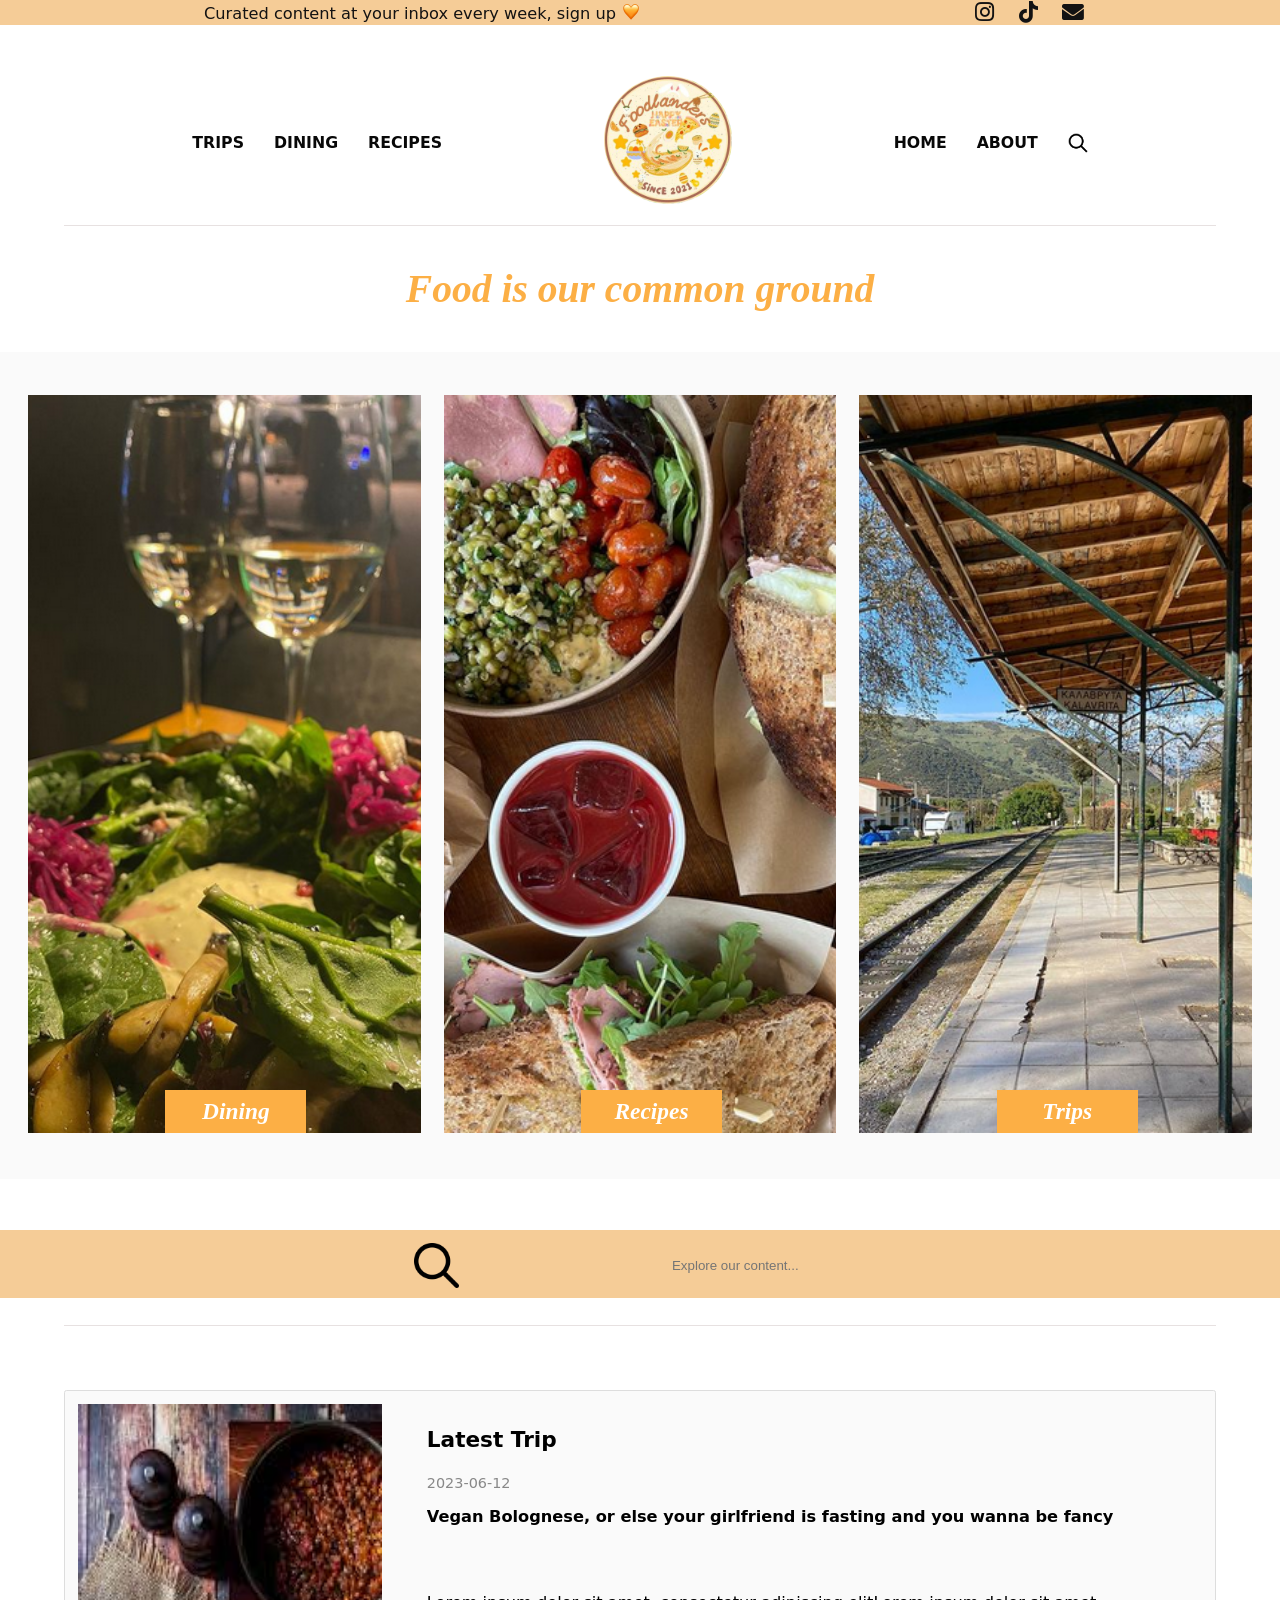
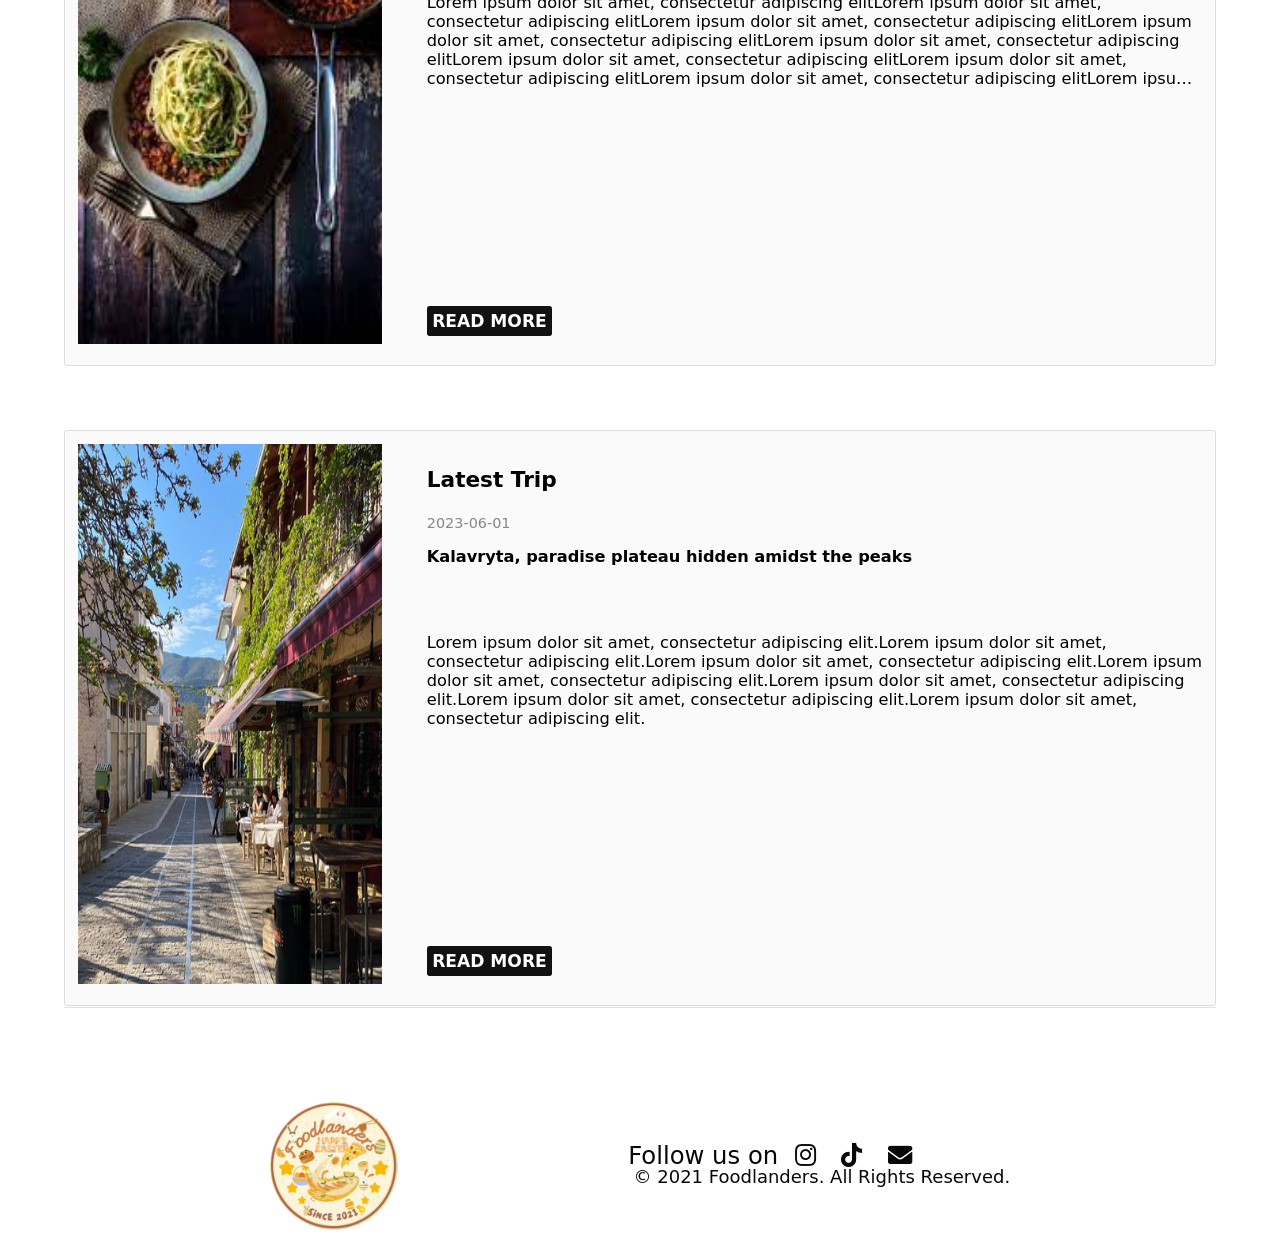
==== index.html @ 3824fd0b "landscape phone done" ====
<!DOCTYPE html>
<html lang="en">
<head>
    <meta charset="UTF-8">
    <meta http-equiv="X-UA-Compatible" content="IE=edge">
    <meta name="viewport" content="width=device-width, initial-scale=1.0">   <!--For devices-->
    <title>Foodlanders</title>
    <link rel="stylesheet" href="MobileFirst.css">
    <link rel="stylesheet" href="https://cdnjs.cloudflare.com/ajax/libs/font-awesome/5.15.3/css/all.min.css" />  <!--socialmedia icons-->
</head>

<body>

     <!--<button onclick="myFunction()">Click me</button>-->

    <div class="filler">
        <div class="text-item">
            Curated content at your inbox every week, <a href="newsletter.html" class="newsletter-link">sign up <img src="images/Utility/heart.png" alt="heart" class="heart"></a></p>
        </div>
        <div class="social-media">
               <a href="https://www.instagram.com/foodlanders_ath/" target="_blank"><i class="fab fa-instagram"></i></a>
               <a href="https://www.tiktok.com/" target="_blank"><i class="fab fa-tiktok"></i></a>
               <a href="mailto:foodlanders_ath@gmail.com" target="_blank"> <i class="fa fa-envelope"></i></a>
        </div>  
    </div>

 <!-- Landing -->
    <div class="panel">
        <div class="listing-horizontal">
            <ul>
                <li><a href="https://www.flickr.com/photos/lego7/35678065560">Trips</a></li>
                <li><a href="https://www.flickr.com/photos/lego7/35678065560">Dining</a></li>
                <li><a href="https://www.flickr.com/photos/lego7/35678065560">Recipes</a></li>
            </ul>
        </div>
        <a href="index.html"><img src="images/Utility/334711530_1368778470548537_670051939763938972_n.jpg" alt="" class="small-round-image"></a>
        <div class="listing-horizontal">
            <ul>
                <li><a href="https://www.flickr.com/photos/lego7/35678065560">Home</a></li>
				<li><a href="index.html">About</a></li>
                <li><a href="https://www.flickr.com/photos/lego7/35678065560"></a><img src="images/Utility/search.png" alt="search" class="lens"></li>  
            </ul>
        </div>
    </div>

    <div class="line"></div>

	<div class="small-content-box">
		<div class="quote"> Food is our common ground 
        </div>
    
    </div>
    
        <div class="categories"> 
            <div class="case"> 
                <img src="images/DiningLanding.png" alt=""> 
                <div class="card">Dining</div>
            </div>
            <div class="case"> 
                <img src="images/RecipesLanding.png" alt=""> 
                <div class="card">Recipes</div>
            </div>
            <div class="case"> 
                <img src="images/TripLanding.png" alt=""> 
                <div class="card">Trips</div>
            </div>
        </div>
    <!--
    <div class="filler">
        <div class="search-container">
            <input type="text" id="search-input" placeholder="Search...">
            <button id="search-button">Search</button>
        </div>
    </div> -->

    <div class="filler">
        <img src="images/Utility/search.png" alt="search" class="lens">

      <div class="search-bar">
        <input type="text" id="searchInput" placeholder="Explore our content...">
      </div>

      <ul id="suggestionList"></ul>
    </div>

    <div class="line"></div>

    

    <div class="latest-blog-update">
        <a href="recipes/VeganBolognese/veganBolognese.html" class="blog-link">
          <img src="recipes/VeganBolognese/VeganBolognese.jpeg" alt="Latest Blog Update" class="blog-image">
        </a>
        <div class="blog-text">
          <h2 class="blog-title">Latest Trip</h2>
          <p class="blog-date">2023-06-12</p>
          <p class="blog-description">Vegan Bolognese, or else your girlfriend is fasting and you wanna be fancy</p>
          <p class="blog-content">Lorem ipsum dolor sit amet, consectetur adipiscing elitLorem ipsum dolor sit amet, consectetur adipiscing elitLorem ipsum dolor sit amet, consectetur adipiscing elitLorem ipsum dolor sit amet, consectetur adipiscing elitLorem ipsum dolor sit amet, consectetur adipiscing elitLorem ipsum dolor sit amet, consectetur adipiscing elitLorem ipsum dolor sit amet, consectetur adipiscing elitLorem ipsum dolor sit amet, consectetur adipiscing elitLorem ipsum dolor sit amet, consectetur adipiscing elit </p>
          <div class="read-more-container">
          <a href="recipes/VeganBolognese/veganBolognese.html" class="read-more">Read More</a></div>
        </div>
      </div>


    <div class="latest-blog-update">
        <a href="trips/kalavryta.html" class="blog-link">
          <img src="trips/KalavrytaCity.png" alt="Latest Blog Update" class="blog-image">
        </a>
        <div class="blog-text">
          <h2 class="blog-title">Latest Trip</h2>
          <p class="blog-date">2023-06-01</p>
          <p class="blog-description">Kalavryta, paradise plateau hidden amidst the peaks </p>
          <p class="blog-content">Lorem ipsum dolor sit amet, consectetur adipiscing elit.Lorem ipsum dolor sit amet, consectetur adipiscing elit.Lorem ipsum dolor sit amet, consectetur adipiscing elit.Lorem ipsum dolor sit amet, consectetur adipiscing elit.Lorem ipsum dolor sit amet, consectetur adipiscing elit.Lorem ipsum dolor sit amet, consectetur adipiscing elit.Lorem ipsum dolor sit amet, consectetur adipiscing elit. </p>
          <div class="read-more-container">
          <a href="trips/kalavryta.html" class="read-more">Read More</a></div>
        </div>
      </div>
      
      <div class="line"></div>

    <div class="panel-end">
         <!--
        <div class="listing-vertical">
		    <ul>
			   <li><a href="https://www.flickr.com/photos/lego7/35678065560" ></a>Home</li>
			   <li><a href="https://www.flickr.com/photos/lego7/35678065560" ></a>Dining</li>
			   <li><a href="https://www.flickr.com/photos/lego7/35678065560" ></a>Recipes</li>
			   <li><a href="https://www.flickr.com/photos/lego7/35678065560" ></a>Trips</li>
			   <li><a href="https://www.flickr.com/photos/lego7/35678065560" ></a>Blog</li>
			   <li><a href="https://www.flickr.com/photos/lego7/35678065560" ></a>Visits</li>
			   <li><a href="https://www.flickr.com/photos/lego7/35678065560" ></a>Contact us</li>
            </ul>
        </div> -->

        <img src="images/Utility/334711530_1368778470548537_670051939763938972_n.jpg" alt="" class="small-round-image">  
        <div class="text-item">
        <div class="social-media">
            Follow us on
            <a href="https://www.instagram.com/" target="_blank"><i class="fab fa-instagram"></i></a>
            <a href="https://www.tiktok.com/" target="_blank"><i class="fab fa-tiktok"></i></a>
            <a href="mailto:foodlanders_ath@gmail.com" target="_blank"> <i class="fa fa-envelope"></i></a>
         </div>  
        <div class="footer">  © 2021 Foodlanders. All Rights Reserved.
        </div>
        </div> 
    </div>

<script src="landingPageLogic.js"></script>    

</body>
</html>
---- MobileFirst.css ----
/*

Combination Breakpoints:

Width X Height : 480 X 768, 768 X 1024  (portrait)
Height X Width : 768 X 480, 1024 X 728 (landscape)
Above 1k both PC
*/
/* For buttons & links I need around 22.5 vw*/

/*
*{
    border: 1px solid #2ac75f;
}
*/

/*
*::after {
    content: attr(class);
    display: inline-block;
    background-color: #333;
    color: #fff;
    padding: 2px 4px;
    margin-left: 5px;
    font-size: 12px;
    font-family: Arial, sans-serif;
  }
  */


 /*///////////////////////////////////////////////////////////////////////////////////////////////////////////////*/
*{
box-sizing: border-box;
margin: 0;
padding: 0;
text-decoration: none;
color: inherit;
}

body {
margin: 0;
}
html {
font-size: 10px; /* You can adjust this value based on your preference */
font-family: ConsulSans-750, system-ui, -apple-system, BlinkMacSystemFont, Segoe UI, Roboto, Helvetica Neue, Arial, Noto Sans, sans-serif, Apple Color Emoji, Segoe UI Emoji, Segoe UI Symbol, Noto Color Emoji;
}


.filler {
background-color: #f5cb94f6;
color: rgb(19, 18, 18);
font-size: 0.9rem; /* Equivalent to 12px (0.75 * 16px) */
padding: 0.15%;
display: flex;
align-items: center;
justify-content: space-evenly;
} 
    .heart {
    width: 3.5%; /* 16px / 1920px = 0.0083333333 */
    margin-bottom: -0.5%; /* -4px / 1920px = -0.0020833333 */
    }
    .social-media{
    margin-left: -25%;
    transform: scale(1.35)
    }
    .social-media a {
    padding: 0.5vw;
    }
.panel {
font-size: .7rem; /* Equivalent to 16px (1 * 16px) */
text-align: center;
color: #080808;
padding: 5%;
text-transform: uppercase;
font-weight: bold;
display: flex;
align-items: center;
justify-content: space-evenly;
margin-left: 3.5%; 
margin-right: 3.5%; 
padding-top: 2.5vh; /* 46px / 1920px = 0.0249583333 */
margin-bottom: -1vh; /* -66px / 1920px = -0.0356770833 */
}
    .small-round-image {
    width: 20vw; /* For bigger screen could go up to 8.33*/
    height: auto; 
    border-radius: 100%; 
    max-width: 100%; 
    }
    .listing-horizontal:nth-child(1){
    margin-right: 3.5%;
    }
    .listing-horizontal:nth-child(3){
    margin-left: 3.5%;
    }
    .listing-horizontal li {
    padding:1vw ; /*make this a percentage*/
    font-size: .875rem;
    display: inline;
    }
        .listing-horizontal .lens {
        width: 1vw; 
        transform: scale(1.425);
        height: auto; 
        }

.line {
border-bottom: 0.05208333vw solid rgb(231, 225, 225); /* 1px / 1920px = 0.0005208333 */
padding: 0.5px;
margin-left: 5%; /*15*/
margin-right: 5%;
}

.small-content-box {
display: flex;
align-items: center ;
justify-content: center;
padding: 1.04166667vw; /* 20px / 1920px = 0.0104166667 */
font-family: 'Great Vibes', cursive;
font-style: italic;
}
.quote {
font-size: 2.2rem; /* Equivalent to 32px (2 * 16px) */
text-align: center;
font-family: 'Times New Roman', Times, serif;
font-weight: bold;
color: #fcaf45;
padding: 2.08333333vw; /* 40px / 1920px = 0.0208333333 */
}

.categories {
color: #1f2937;
font-size: 2rem; /* Equivalent to 32px (2 * 16px) */
background-color: #fafafa;
display: flex;
align-items: center;
justify-content: space-evenly;
padding: 1.875vw; 
}
    .categories img {
        max-width: 100%;
        object-fit: cover;
        height: 33vh;
        width: 70vw;
    }
    .case {
    font-size: 0.75rem; /* Equivalent to 12px (0.75 * 16px) */
    font-weight: 100;
    margin: 1.5vw; /* 40px / 1920px = 0.0208333333 */
    max-width: 100%; /* 320px / 1920px = 0.1666666667 */
    width: 32vw;
    height:  auto; /* 440px / 967px = 0.228125 */
    position: relative;
    }
        .case:hover {
        /* transform: scale(1.1);*/
        opacity: 0.8;
        transform: scale(1.075)
        }
        .case:nth-child(1) {
        margin-left:0.33%; /*15% in large screens*/
        margin-right:0.33%;
        }
        .case:nth-child(3) {
        margin-left:0.33%;
        margin-right:0.33%;
        }
    .card {
    font-size: 1.3rem; 
    font-weight: 100;
    font-weight: bold;
    font-family: 'Great Vibes', cursive;
    font-style: italic;
    background-color: #fcaf45;
    color: rgb(255, 255, 255);
    /*Enlarge Box & align text inside it*/
    margin-left: 35%; 
    position: absolute;
    margin-top: -3.6vw; 
    padding: 2%;
    width: 11vw;
    display: flex;
    align-items: center;
    justify-content: space-evenly;
    }

.filler:nth-child(6){
    margin-top: 4%;
    margin-bottom: 2%;
    display: flex;
    align-items: center;
    padding: 1%;
}
    .filler .lens {
    width: 3.5vw; /* 20px / 1920px = 0.0104166667 */
    height: auto; /* 20px / 1920px = 0.0104166667 */
    margin-bottom: -0.30vh; /* -4px / 1920px = -0.0020833333 */
    margin-left: 15%;
    }
    .search-bar input[type="text"] {
    width: 100%;
    height: 3%;
    flex: 1;
    border: none;
    background: none;
    }


.latest-blog-update {
background-color: #fafafa;
border: 0.05vw solid #ddd; /* 1px / 1920px = 0.0005208333 */
border-radius: 0.20vw; /* 4px / 1920px = 0.0020833333 */
padding: 1vw; /* 20px / 1920px = 0.0104166667 */
height: 26vh;
width: 90vw;/* 33wv in large*/
display: flex;
margin-top: 5%; /* 3px / 967px = 0.003125 */
margin-left: 5%; /* 20% in large*/
}
    .blog-image {
    width: 90vw; /*70 in large*/
    height: 25vh; 
    margin-right: 2vw; 
    max-width: 100%;
    display: block;
    }
    .blog-text {
    font-size: .9rem; 
    margin-left: 4%;
    position: relative; /*for read more static*/
    overflow: hidden; /*for text overflw*/
    width: 180%; /*for text overflw, hard sets the containers width*/
    }
        .blog-link {
        color: #333;
        }
        .blog-title {
        font-size: 1.2rem; /* 0.93 large */
        margin-top: 3%; /*0;*/
        margin-bottom: 3%;
        }
        .blog-date {
        color: #888;
        font-size: 0.8rem; /* 14px / 1920px = 0.0072916667 */
        margin-top: 0.25w; /* 5px / 1920px = 0.0026041667 */
        }
        .blog-description {
        margin-top: 2%; 
        margin-bottom: 2%; 
        font-weight: bold;
        height: 13% ; /* Adjust this so that desceiption size does not affect text */
        }
        .blog-content{
        display: -webkit-box;
        -webkit-line-clamp: 5; /* Adjust this value to control the number of lines before truncating */
        -webkit-box-orient: vertical;
        text-overflow: ellipsis;
        overflow: hidden;
        }

        .read-more-container {
        margin-top: 1%; /*25%*/
        display: inline-block;
        background-color: #000000ee;
        padding: 0.41666667vw 0.41666667vw; 
        border-radius: 0.20833333vw; 
        position: absolute;
        bottom: 0;
        margin-bottom: 2%;
        }
        a.read-more {
        color: #fff;
        text-decoration: none;
        text-transform: uppercase;
        font-size: 0.95rem; /* 16px / 1920px = 0.0083333333 */
        font-weight: bold;
        text-transform: uppercase;
        }

.panel-end {
font-size: 1rem; /* Equivalent to 16px (1 * 16px) */
text-align: center;
color: #080808;
font-weight: 70;
display: flex;
align-items: center;
justify-content: space-evenly; 
padding: 2.34375vw; /* 45px / 1920px = 0.0234375 */
margin-left: 0.33%;  /*5% in large screens*/
margin-right: 0.33%; 
margin-top: 5%;
}

/* Default styles for all devices */
/*330x630 lower limit design | 480x960 max for phones & vice versa, so from 330 to 480 and 630 to 960 its us*/
/*720 x1280 tablets & vice versa*/
/*1280x720 to 1920x1080*/


@media only screen and (orientation: landscape) {
    html{
        font-size: 12px;
    }
    .filler .social-media{
        margin-left: 0;
    }
    .panel{
        margin-top:2%;
        padding: 2%;
    }
    .listing-horizontal .lens {
    transform: scale(0.925);
    margin-bottom: -2.5%;
    }
    .small-round-image {
        width: 10vw; /* For bigger screen could go up to 8.33*/
        }
    .listing-horizontal .lens {
        width: 1.55vw; 
    }
    .categories img {
        height: 82vh;
    }
    .latest-blog-update {
        height: 64vh;
    }
    .blog-image {
        height: 60vh; 
        width: 60vw;
    }
}


@media only screen  and (min-width: 961px) and (max-width: 1279px) {
}

@media only screen  and (min-width: 1280px) {
    html{
        font-size: 18px;
    }
    .filler .social-media{
        margin-left: 0;
    }
    .panel{
        margin-top:2%;
        padding: 2%;
    }
    .listing-horizontal .lens {
    transform: scale(0.925);
    margin-bottom: -2.5%;
    }
    .small-round-image {
        width: 10vw; /* For bigger screen could go up to 8.33*/
        }
    .listing-horizontal .lens {
        width: 1.55vw; 
    }
    .categories img {
        height: 82vh;
    }
    .latest-blog-update {
        height: 64vh;
    }
    .blog-image {
        height: 60vh; 
        width: 60vw;
    }
  }
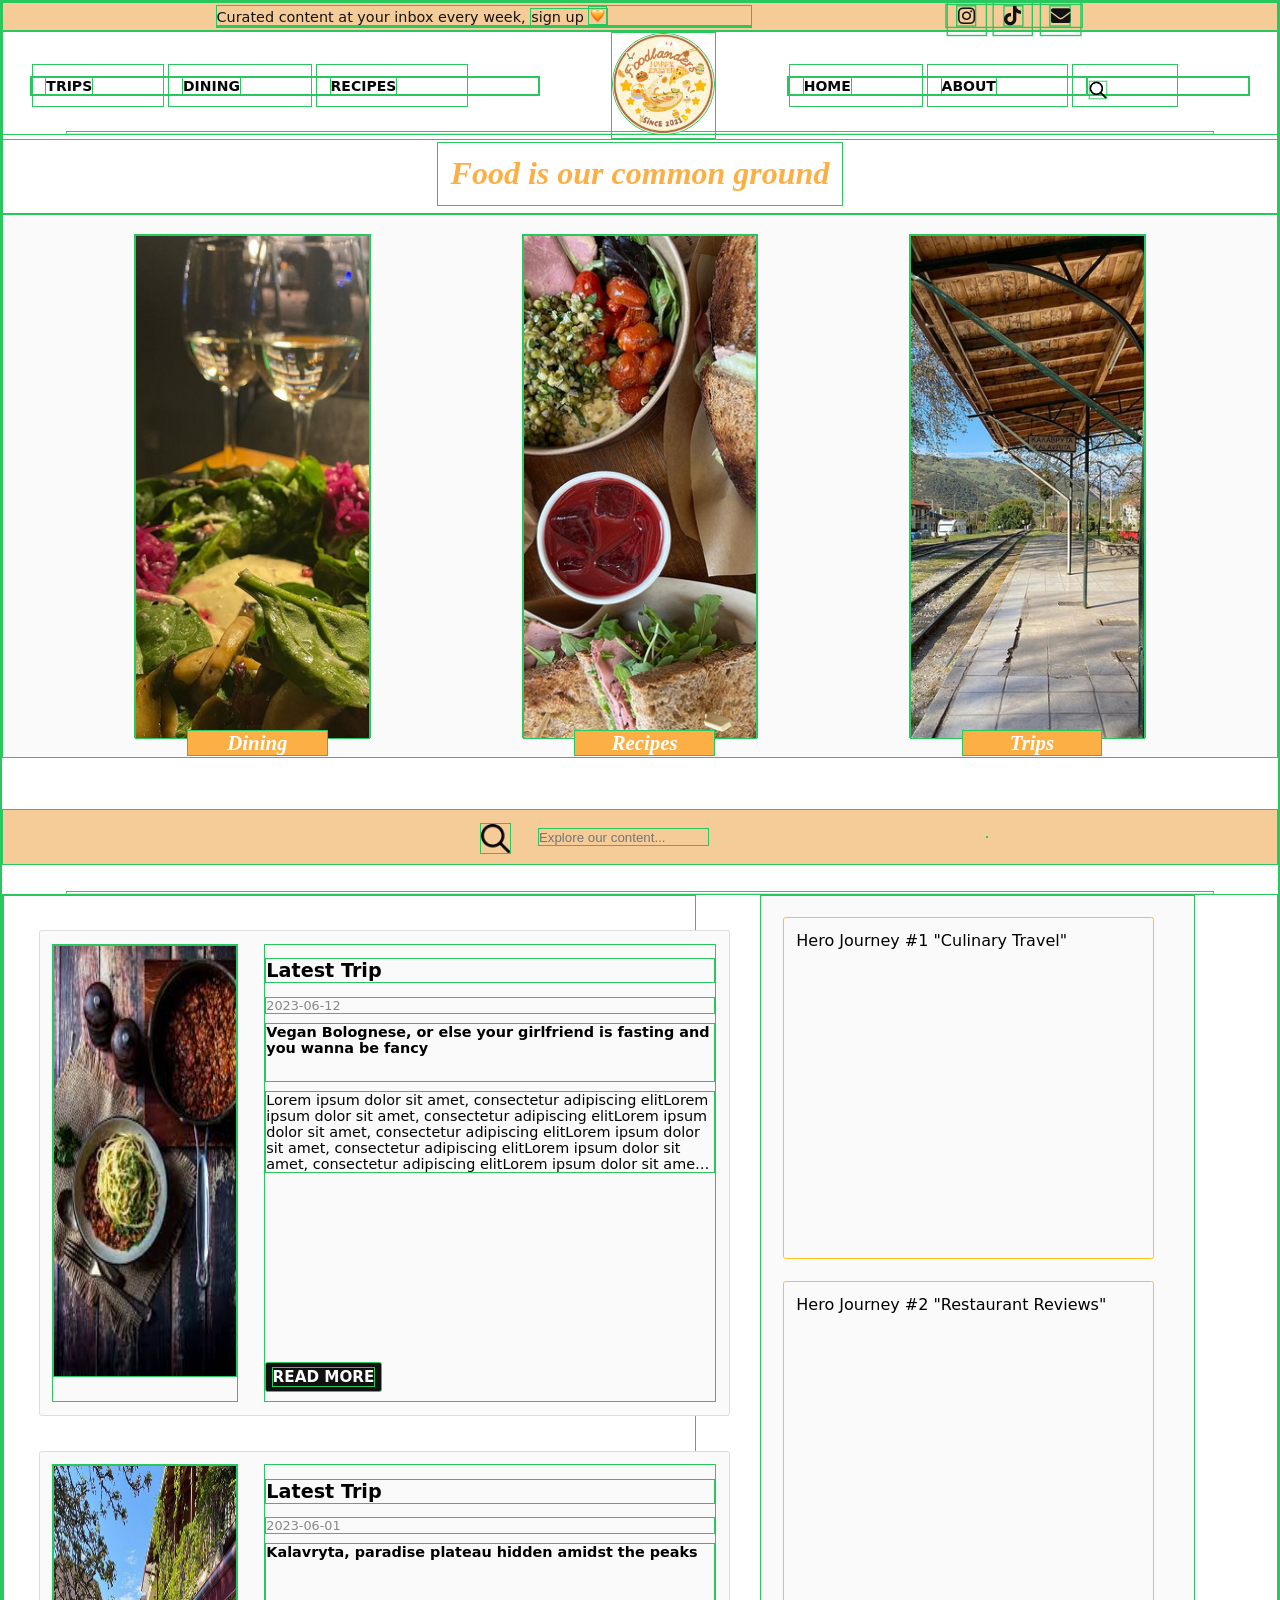
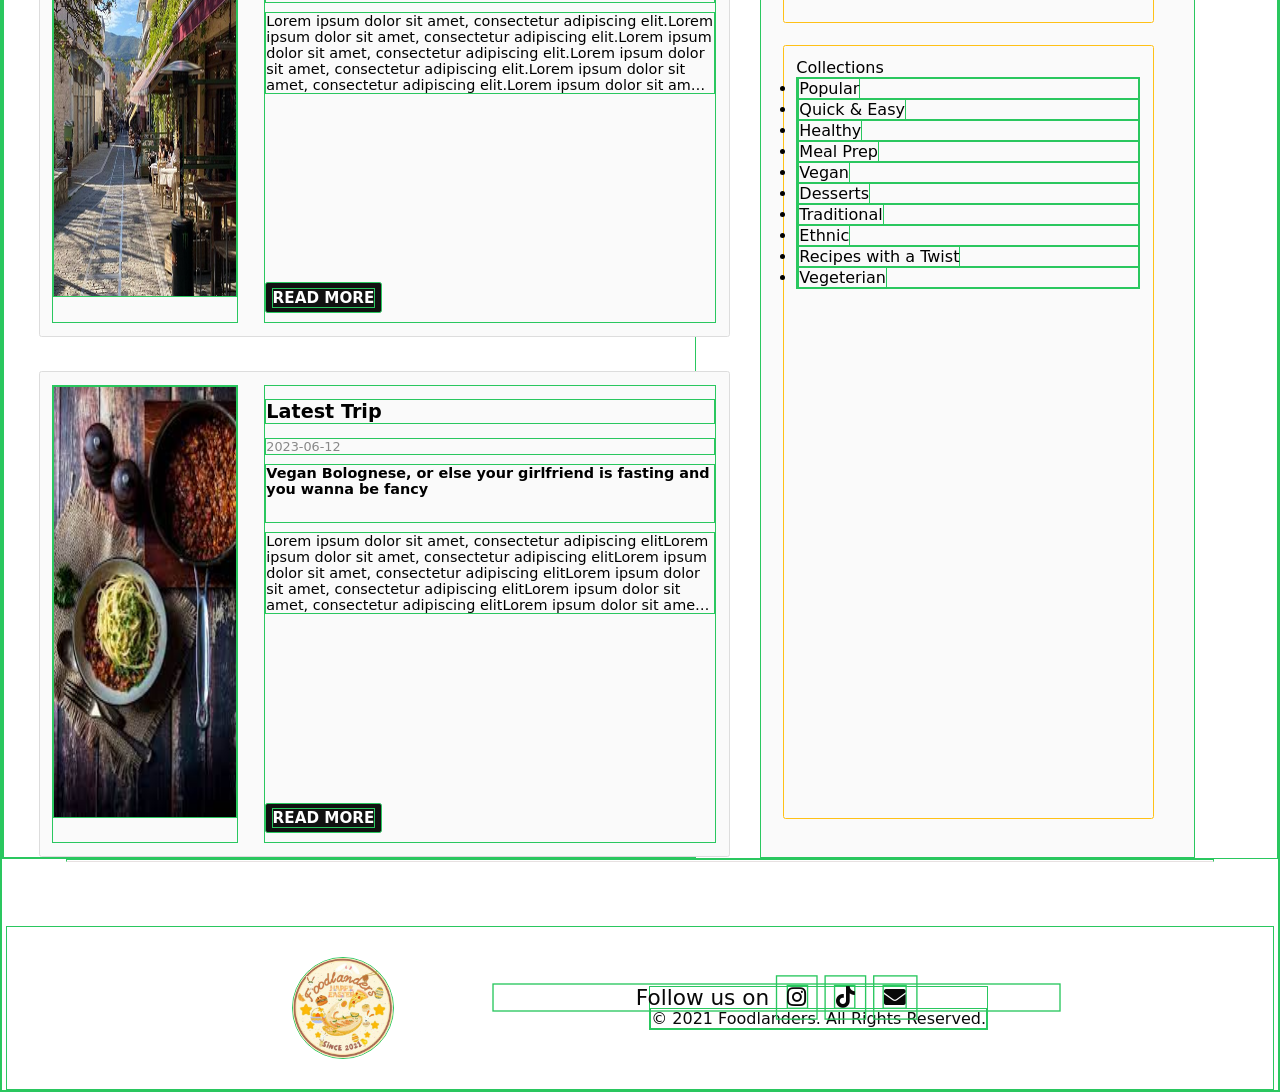
==== commit 13d31fb3: "desktop & side section" ====
--- a/index.html
+++ b/index.html
@@ -1,4 +1,4 @@
-<!DOCTYPE html>
+    <!DOCTYPE html>
 <html lang="en">
 <head>
     <meta charset="UTF-8">
@@ -86,37 +86,79 @@
     <div class="line"></div>
 
     
-
-    <div class="latest-blog-update">
-        <a href="recipes/VeganBolognese/veganBolognese.html" class="blog-link">
-          <img src="recipes/VeganBolognese/VeganBolognese.jpeg" alt="Latest Blog Update" class="blog-image">
-        </a>
-        <div class="blog-text">
-          <h2 class="blog-title">Latest Trip</h2>
-          <p class="blog-date">2023-06-12</p>
-          <p class="blog-description">Vegan Bolognese, or else your girlfriend is fasting and you wanna be fancy</p>
-          <p class="blog-content">Lorem ipsum dolor sit amet, consectetur adipiscing elitLorem ipsum dolor sit amet, consectetur adipiscing elitLorem ipsum dolor sit amet, consectetur adipiscing elitLorem ipsum dolor sit amet, consectetur adipiscing elitLorem ipsum dolor sit amet, consectetur adipiscing elitLorem ipsum dolor sit amet, consectetur adipiscing elitLorem ipsum dolor sit amet, consectetur adipiscing elitLorem ipsum dolor sit amet, consectetur adipiscing elitLorem ipsum dolor sit amet, consectetur adipiscing elit </p>
-          <div class="read-more-container">
-          <a href="recipes/VeganBolognese/veganBolognese.html" class="read-more">Read More</a></div>
-        </div>
-      </div>
+    <div class="core-content">
+        <div class="blogs">
+            <div class="latest-blog-update">
+                <a href="recipes/VeganBolognese/veganBolognese.html" class="blog-link">
+                <img src="recipes/VeganBolognese/VeganBolognese.jpeg" alt="Latest Blog Update" class="blog-image">
+            </a>
+            <div class="blog-text">
+                <h2 class="blog-title">Latest Trip</h2>
+                <p class="blog-date">2023-06-12</p>
+                <p class="blog-description">Vegan Bolognese, or else your girlfriend is fasting and you wanna be fancy</p>
+                <p class="blog-content">Lorem ipsum dolor sit amet, consectetur adipiscing elitLorem ipsum dolor sit amet, consectetur adipiscing elitLorem ipsum dolor sit amet, consectetur adipiscing elitLorem ipsum dolor sit amet, consectetur adipiscing elitLorem ipsum dolor sit amet, consectetur adipiscing elitLorem ipsum dolor sit amet, consectetur adipiscing elitLorem ipsum dolor sit amet, consectetur adipiscing elitLorem ipsum dolor sit amet, consectetur adipiscing elitLorem ipsum dolor sit amet, consectetur adipiscing elit </p>
+                <div class="read-more-container">
+                    <a href="recipes/VeganBolognese/veganBolognese.html" class="read-more">Read More</a></div>
+                </div>
+            </div>
 
 
-    <div class="latest-blog-update">
-        <a href="trips/kalavryta.html" class="blog-link">
-          <img src="trips/KalavrytaCity.png" alt="Latest Blog Update" class="blog-image">
-        </a>
-        <div class="blog-text">
-          <h2 class="blog-title">Latest Trip</h2>
-          <p class="blog-date">2023-06-01</p>
-          <p class="blog-description">Kalavryta, paradise plateau hidden amidst the peaks </p>
-          <p class="blog-content">Lorem ipsum dolor sit amet, consectetur adipiscing elit.Lorem ipsum dolor sit amet, consectetur adipiscing elit.Lorem ipsum dolor sit amet, consectetur adipiscing elit.Lorem ipsum dolor sit amet, consectetur adipiscing elit.Lorem ipsum dolor sit amet, consectetur adipiscing elit.Lorem ipsum dolor sit amet, consectetur adipiscing elit.Lorem ipsum dolor sit amet, consectetur adipiscing elit. </p>
-          <div class="read-more-container">
-          <a href="trips/kalavryta.html" class="read-more">Read More</a></div>
+            <div class="latest-blog-update">
+                <a href="trips/kalavryta.html" class="blog-link">
+                <img src="trips/KalavrytaCity.png" alt="Latest Blog Update" class="blog-image">
+                </a>
+            <div class="blog-text">
+                <h2 class="blog-title">Latest Trip</h2>
+                <p class="blog-date">2023-06-01</p>
+                <p class="blog-description">Kalavryta, paradise plateau hidden amidst the peaks </p>
+                <p class="blog-content">Lorem ipsum dolor sit amet, consectetur adipiscing elit.Lorem ipsum dolor sit amet, consectetur adipiscing elit.Lorem ipsum dolor sit amet, consectetur adipiscing elit.Lorem ipsum dolor sit amet, consectetur adipiscing elit.Lorem ipsum dolor sit amet, consectetur adipiscing elit.Lorem ipsum dolor sit amet, consectetur adipiscing elit.Lorem ipsum dolor sit amet, consectetur adipiscing elit. </p>
+                <div class="read-more-container">
+                    <a href="trips/kalavryta.html" class="read-more">Read More</a></div>
+                </div>
+            </div>
+
+
+            <div class="latest-blog-update">
+                <a href="recipes/VeganBolognese/veganBolognese.html" class="blog-link">
+                <img src="recipes/VeganBolognese/VeganBolognese.jpeg" alt="Latest Blog Update" class="blog-image">
+            </a>
+            <div class="blog-text">
+                <h2 class="blog-title">Latest Trip</h2>
+                <p class="blog-date">2023-06-12</p>
+                <p class="blog-description">Vegan Bolognese, or else your girlfriend is fasting and you wanna be fancy</p>
+                <p class="blog-content">Lorem ipsum dolor sit amet, consectetur adipiscing elitLorem ipsum dolor sit amet, consectetur adipiscing elitLorem ipsum dolor sit amet, consectetur adipiscing elitLorem ipsum dolor sit amet, consectetur adipiscing elitLorem ipsum dolor sit amet, consectetur adipiscing elitLorem ipsum dolor sit amet, consectetur adipiscing elitLorem ipsum dolor sit amet, consectetur adipiscing elitLorem ipsum dolor sit amet, consectetur adipiscing elitLorem ipsum dolor sit amet, consectetur adipiscing elit </p>
+                <div class="read-more-container">
+                    <a href="recipes/VeganBolognese/veganBolognese.html" class="read-more">Read More</a></div>
+                </div>
+            </div>
         </div>
-      </div>
-      
-      <div class="line"></div>
+        <div class="side-section">
+            <div class="trending">
+                Hero Journey #1 "Culinary Travel"
+            </div>
+            <div class="trending">
+                Hero Journey #2 "Restaurant Reviews"
+            </div>
+            <div class="trending">
+                Collections
+                <ul>
+                    <li><a href="https://www.flickr.com/photos/lego7/35678065560">Popular</a></li>
+                    <li><a href="https://www.flickr.com/photos/lego7/35678065560">Quick & Easy</a></li>
+                    <li><a href="https://www.flickr.com/photos/lego7/35678065560">Healthy</a></li>
+                    <li><a href="https://www.flickr.com/photos/lego7/35678065560">Meal Prep</a></li>
+                    <li><a href="https://www.flickr.com/photos/lego7/35678065560">Vegan</a></li>
+                    <li><a href="https://www.flickr.com/photos/lego7/35678065560">Desserts</a></li>
+                    <li><a href="https://www.flickr.com/photos/lego7/35678065560">Traditional</a></li>
+                    <li><a href="https://www.flickr.com/photos/lego7/35678065560">Ethnic</a></li>
+                    <li><a href="https://www.flickr.com/photos/lego7/35678065560">Recipes with a Twist</a></li>
+                    <li><a href="https://www.flickr.com/photos/lego7/35678065560">Vegeterian</a></li>
+
+
+                </ul>
+            </div>
+        </div>
+    </div>  
+    <div class="line"></div>
 
     <div class="panel-end">
          <!--
--- a/MobileFirst.css
+++ b/MobileFirst.css
@@ -8,11 +8,11 @@
 */
 /* For buttons & links I need around 22.5 vw*/
 
-/*
+
 *{
     border: 1px solid #2ac75f;
 }
-*/
+
 
 /*
 *::after {
@@ -206,6 +206,10 @@
     }
 
 
+.side-section {
+    display: none; /* Hide the container by default */
+    }
+
 .latest-blog-update {
 background-color: #fafafa;
 border: 0.05vw solid #ddd; /* 1px / 1920px = 0.0005208333 */
@@ -297,7 +301,7 @@
 /*1280x720 to 1920x1080*/
 
 
-@media only screen and (orientation: landscape) {
+@media only screen and (orientation: landscape) and (max-width: 960px) {
     html{
         font-size: 12px;
     }
@@ -332,11 +336,8 @@
 
 
 @media only screen  and (min-width: 961px) and (max-width: 1279px) {
-}
-
-@media only screen  and (min-width: 1280px) {
     html{
-        font-size: 18px;
+        font-size: 12px;
     }
     .filler .social-media{
         margin-left: 0;
@@ -348,13 +349,11 @@
     .listing-horizontal .lens {
     transform: scale(0.925);
     margin-bottom: -2.5%;
+    width: 1.55vw; 
     }
     .small-round-image {
         width: 10vw; /* For bigger screen could go up to 8.33*/
         }
-    .listing-horizontal .lens {
-        width: 1.55vw; 
-    }
     .categories img {
         height: 82vh;
     }
@@ -365,5 +364,85 @@
         height: 60vh; 
         width: 60vw;
     }
-  }
-
+}
+
+@media only screen  and (min-width: 1280px) {
+    html{
+        font-size: 16px;
+    }
+    .filler .social-media{
+        margin-left: 0;
+    }
+.panel{
+        margin-top:0;
+        padding: 0;
+        margin-left: 0;
+        margin-right: 0;
+    }
+    .listing-horizontal ul,.listing-horizontal  li{ /* This allows UL to go big and Lis to follow*/
+        padding-right: 70px;
+    }
+    .listing-horizontal .lens {
+    transform: scale(0.925);
+    margin-bottom: -2.5%;
+    width: 1.55vw; 
+    }
+    .small-round-image {
+        width: 8vw; /* For bigger screen could go up to 8.33*/ 
+    }
+.small-content-box {
+        padding: 0.5vw; /* 20px / 1920px = 0.0104166667 */
+    }
+    .quote {
+        font-size: 2rem; /* Equivalent to 32px (2 * 16px) */
+        padding: 1vw; /* 40px / 1920px = 0.0208333333 */
+    }
+.categories{
+    padding: 0vw; }
+    .categories img, .case {
+        height: 56vh;
+        width: 18.5vw;}
+     .card{
+        margin-left: 22%; 
+        margin-top: -5%; 
+        padding: 0;}
+
+    .filler .lens {
+        width: 2.5%; /* 20px / 1920px = 0.0104166667 */
+        margin-bottom: -0.30vh; /* -4px / 1920px = -0.0020833333 */
+        margin-left: 15%;
+        margin-right: -20%;
+        }
+    
+    .latest-blog-update {
+        height: 54vh;
+        width: 54vw;
+    }
+    .blog-image {
+        height: 48vh; 
+        width: 36vw;
+    }
+    .core-content{
+        display: flex;
+    }
+    .side-section{
+        display: block; 
+        background-color: #fafafa;
+        margin-left: 5%;
+        width: 34vw;
+    }
+    .trending{
+        border: 0.15vw solid #ffc117; /* 1px / 1920px = 0.0005208333 */
+        border-radius: 0.20vw; /* 4px / 1920px = 0.0020833333 */
+        padding: 1vw; /* 20px / 1920px = 0.0104166667 */
+        height: 38vh;
+        width: 29vw;/* 33wv in large*/
+        margin-top: 5%; /* 3px / 967px = 0.003125 */
+        margin-left: 5%; /* 20% in large*/ 
+    }
+
+    .trending:nth-child(3){
+        height: 86vh;
+    }
+}
+
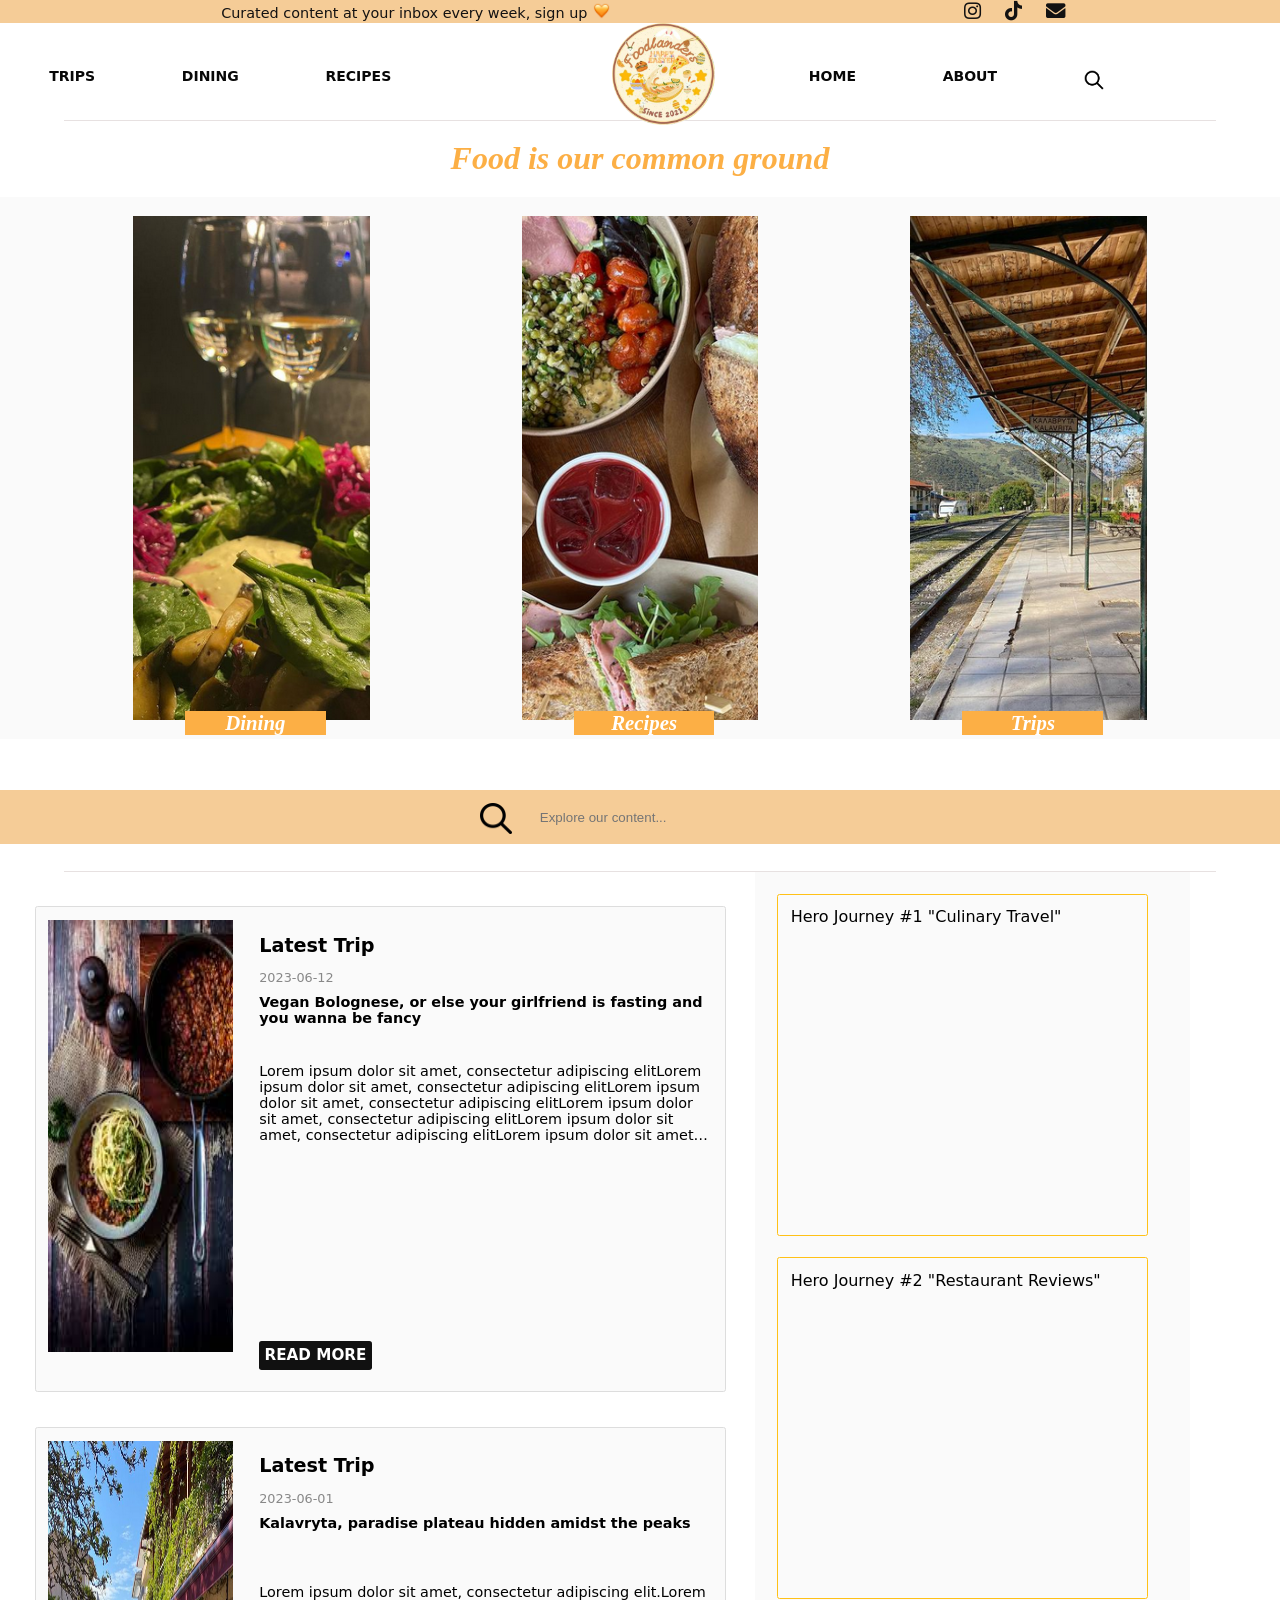
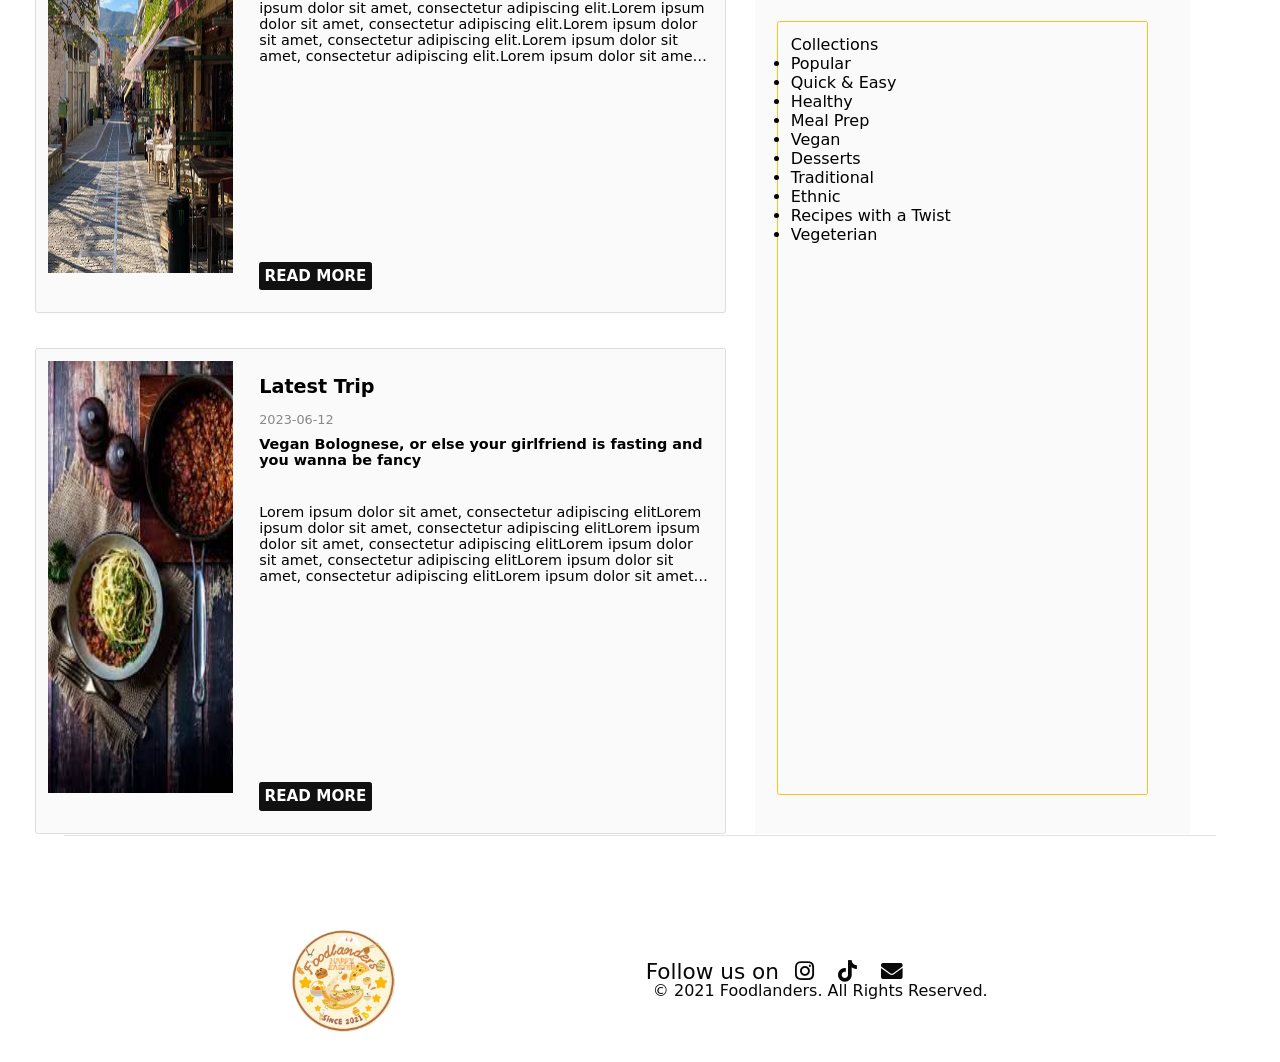
==== commit f556e3e2: "decoupled CSS & sorted html hierarchy" ====
--- a/index.html
+++ b/index.html
@@ -5,7 +5,11 @@
     <meta http-equiv="X-UA-Compatible" content="IE=edge">
     <meta name="viewport" content="width=device-width, initial-scale=1.0">   <!--For devices-->
     <title>Foodlanders</title>
-    <link rel="stylesheet" href="MobileFirst.css">
+    <link rel="stylesheet" href="indexStyle.css">
+    <link rel="stylesheet" href="typestyle.css">
+    <link rel="stylesheet" href="header.css">
+    <link rel="stylesheet" href="footer.css">
+    <link rel="stylesheet" href="mediaQueries.css">
     <link rel="stylesheet" href="https://cdnjs.cloudflare.com/ajax/libs/font-awesome/5.15.3/css/all.min.css" />  <!--socialmedia icons-->
 </head>
 
@@ -15,7 +19,7 @@
 
     <div class="filler">
         <div class="text-item">
-            Curated content at your inbox every week, <a href="newsletter.html" class="newsletter-link">sign up <img src="images/Utility/heart.png" alt="heart" class="heart"></a></p>
+            Curated content at your inbox every week, <a href="newsletter.html" class="newsletter-link">sign up <img src="images/utility/heart.png" alt="heart" class="heart"></a></p>
         </div>
         <div class="social-media">
                <a href="https://www.instagram.com/foodlanders_ath/" target="_blank"><i class="fab fa-instagram"></i></a>
@@ -33,12 +37,12 @@
                 <li><a href="https://www.flickr.com/photos/lego7/35678065560">Recipes</a></li>
             </ul>
         </div>
-        <a href="index.html"><img src="images/Utility/334711530_1368778470548537_670051939763938972_n.jpg" alt="" class="small-round-image"></a>
+        <a href="index.html"><img src="images/utility/334711530_1368778470548537_670051939763938972_n.jpg" alt="" class="small-round-image"></a>
         <div class="listing-horizontal">
             <ul>
                 <li><a href="https://www.flickr.com/photos/lego7/35678065560">Home</a></li>
 				<li><a href="index.html">About</a></li>
-                <li><a href="https://www.flickr.com/photos/lego7/35678065560"></a><img src="images/Utility/search.png" alt="search" class="lens"></li>  
+                <li><a href="https://www.flickr.com/photos/lego7/35678065560"></a><img src="images/utility/search.png" alt="search" class="lens"></li>  
             </ul>
         </div>
     </div>
@@ -53,15 +57,15 @@
     
         <div class="categories"> 
             <div class="case"> 
-                <img src="images/DiningLanding.png" alt=""> 
+                <img src="images/landingImages/DiningLanding.png" alt=""> 
                 <div class="card">Dining</div>
             </div>
             <div class="case"> 
-                <img src="images/RecipesLanding.png" alt=""> 
+                <img src="images/landingImages/RecipesLanding.png" alt=""> 
                 <div class="card">Recipes</div>
             </div>
             <div class="case"> 
-                <img src="images/TripLanding.png" alt=""> 
+                <img src="images/landingImages/TripLanding.png" alt=""> 
                 <div class="card">Trips</div>
             </div>
         </div>
@@ -74,7 +78,7 @@
     </div> -->
 
     <div class="filler">
-        <img src="images/Utility/search.png" alt="search" class="lens">
+        <img src="images/utility/search.png" alt="search" class="lens">
 
       <div class="search-bar">
         <input type="text" id="searchInput" placeholder="Explore our content...">
@@ -89,8 +93,8 @@
     <div class="core-content">
         <div class="blogs">
             <div class="latest-blog-update">
-                <a href="recipes/VeganBolognese/veganBolognese.html" class="blog-link">
-                <img src="recipes/VeganBolognese/VeganBolognese.jpeg" alt="Latest Blog Update" class="blog-image">
+                <a href="content/recipes/VeganBolognese/veganBolognese.html" class="blog-link">
+                <img src="images/recipeImages/VeganBolognese.jpeg" alt="Latest Blog Update" class="blog-image">
             </a>
             <div class="blog-text">
                 <h2 class="blog-title">Latest Trip</h2>
@@ -98,14 +102,14 @@
                 <p class="blog-description">Vegan Bolognese, or else your girlfriend is fasting and you wanna be fancy</p>
                 <p class="blog-content">Lorem ipsum dolor sit amet, consectetur adipiscing elitLorem ipsum dolor sit amet, consectetur adipiscing elitLorem ipsum dolor sit amet, consectetur adipiscing elitLorem ipsum dolor sit amet, consectetur adipiscing elitLorem ipsum dolor sit amet, consectetur adipiscing elitLorem ipsum dolor sit amet, consectetur adipiscing elitLorem ipsum dolor sit amet, consectetur adipiscing elitLorem ipsum dolor sit amet, consectetur adipiscing elitLorem ipsum dolor sit amet, consectetur adipiscing elit </p>
                 <div class="read-more-container">
-                    <a href="recipes/VeganBolognese/veganBolognese.html" class="read-more">Read More</a></div>
+                    <a href="content/recipes/VeganBolognese/veganBolognese.html" class="read-more">Read More</a></div>
                 </div>
             </div>
 
 
             <div class="latest-blog-update">
-                <a href="trips/kalavryta.html" class="blog-link">
-                <img src="trips/KalavrytaCity.png" alt="Latest Blog Update" class="blog-image">
+                <a href="content/trips/kalavryta.html" class="blog-link">
+                <img src="images/tripImages/KalavrytaCity.png" alt="Latest Blog Update" class="blog-image">
                 </a>
             <div class="blog-text">
                 <h2 class="blog-title">Latest Trip</h2>
@@ -113,14 +117,14 @@
                 <p class="blog-description">Kalavryta, paradise plateau hidden amidst the peaks </p>
                 <p class="blog-content">Lorem ipsum dolor sit amet, consectetur adipiscing elit.Lorem ipsum dolor sit amet, consectetur adipiscing elit.Lorem ipsum dolor sit amet, consectetur adipiscing elit.Lorem ipsum dolor sit amet, consectetur adipiscing elit.Lorem ipsum dolor sit amet, consectetur adipiscing elit.Lorem ipsum dolor sit amet, consectetur adipiscing elit.Lorem ipsum dolor sit amet, consectetur adipiscing elit. </p>
                 <div class="read-more-container">
-                    <a href="trips/kalavryta.html" class="read-more">Read More</a></div>
+                    <a href="images/tripImages/KalavrytaCity.png" class="read-more">Read More</a></div>
                 </div>
             </div>
 
 
             <div class="latest-blog-update">
-                <a href="recipes/VeganBolognese/veganBolognese.html" class="blog-link">
-                <img src="recipes/VeganBolognese/VeganBolognese.jpeg" alt="Latest Blog Update" class="blog-image">
+                <a href="content/recipes/VeganBolognese/veganBolognese.html" class="blog-link">
+                <img src="images/recipeImages/VeganBolognese.jpeg" alt="Latest Blog Update" class="blog-image">
             </a>
             <div class="blog-text">
                 <h2 class="blog-title">Latest Trip</h2>
@@ -128,7 +132,7 @@
                 <p class="blog-description">Vegan Bolognese, or else your girlfriend is fasting and you wanna be fancy</p>
                 <p class="blog-content">Lorem ipsum dolor sit amet, consectetur adipiscing elitLorem ipsum dolor sit amet, consectetur adipiscing elitLorem ipsum dolor sit amet, consectetur adipiscing elitLorem ipsum dolor sit amet, consectetur adipiscing elitLorem ipsum dolor sit amet, consectetur adipiscing elitLorem ipsum dolor sit amet, consectetur adipiscing elitLorem ipsum dolor sit amet, consectetur adipiscing elitLorem ipsum dolor sit amet, consectetur adipiscing elitLorem ipsum dolor sit amet, consectetur adipiscing elit </p>
                 <div class="read-more-container">
-                    <a href="recipes/VeganBolognese/veganBolognese.html" class="read-more">Read More</a></div>
+                    <a href="content/recipes/VeganBolognese/veganBolognese.html" class="read-more">Read More</a></div>
                 </div>
             </div>
         </div>
@@ -174,7 +178,7 @@
             </ul>
         </div> -->
 
-        <img src="images/Utility/334711530_1368778470548537_670051939763938972_n.jpg" alt="" class="small-round-image">  
+        <img src="images/utility/334711530_1368778470548537_670051939763938972_n.jpg" alt="" class="small-round-image">  
         <div class="text-item">
         <div class="social-media">
             Follow us on
@@ -187,7 +191,7 @@
         </div> 
     </div>
 
-<script src="landingPageLogic.js"></script>    
+<script src="indexNavigation.js"></script>    
 
 </body>
 </html>
--- a/indexStyle.css
+++ b/indexStyle.css
@@ -0,0 +1,208 @@
+/*
+
+Combination Breakpoints:
+
+Width X Height : 480 X 768, 768 X 1024  (portrait)
+Height X Width : 768 X 480, 1024 X 728 (landscape)
+Above 1k both PC
+*/
+/* For buttons & links I need around 22.5 vw*/
+
+/*
+*{
+    border: 1px solid #2ac75f;
+}
+/
+
+/*
+*::after {
+    content: attr(class);
+    display: inline-block;
+    background-color: #333;
+    color: #fff;
+    padding: 2px 4px;
+    margin-left: 5px;
+    font-size: 12px;
+    font-family: Arial, sans-serif;
+  }
+  */
+
+.line {
+border-bottom: 0.05208333vw solid rgb(231, 225, 225); /* 1px / 1920px = 0.0005208333 */
+padding: 0.5px;
+margin-left: 5%; /*15*/
+margin-right: 5%;
+}
+
+.small-content-box {
+display: flex;
+align-items: center ;
+justify-content: center;
+padding: 1.04166667vw; /* 20px / 1920px = 0.0104166667 */
+font-family: 'Great Vibes', cursive;
+font-style: italic;
+}
+.quote {
+font-size: 2.2rem; /* Equivalent to 32px (2 * 16px) */
+text-align: center;
+font-family: 'Times New Roman', Times, serif;
+font-weight: bold;
+color: #fcaf45;
+padding: 2.08333333vw; /* 40px / 1920px = 0.0208333333 */
+}
+
+.categories {
+color: #1f2937;
+font-size: 2rem; /* Equivalent to 32px (2 * 16px) */
+background-color: #fafafa;
+display: flex;
+align-items: center;
+justify-content: space-evenly;
+padding: 1.875vw; 
+}
+    .categories img {
+        max-width: 100%;
+        object-fit: cover;
+        height: 33vh;
+        width: 70vw;
+    }
+    .case {
+    font-size: 0.75rem; /* Equivalent to 12px (0.75 * 16px) */
+    font-weight: 100;
+    margin: 1.5vw; /* 40px / 1920px = 0.0208333333 */
+    max-width: 100%; /* 320px / 1920px = 0.1666666667 */
+    width: 32vw;
+    height:  auto; /* 440px / 967px = 0.228125 */
+    position: relative;
+    }
+        .case:hover {
+        /* transform: scale(1.1);*/
+        opacity: 0.8;
+        transform: scale(1.075)
+        }
+        .case:nth-child(1) {
+        margin-left:0.33%; /*15% in large screens*/
+        margin-right:0.33%;
+        }
+        .case:nth-child(3) {
+        margin-left:0.33%;
+        margin-right:0.33%;
+        }
+    .card {
+    font-size: 1.3rem; 
+    font-weight: 100;
+    font-weight: bold;
+    font-family: 'Great Vibes', cursive;
+    font-style: italic;
+    background-color: #fcaf45;
+    color: rgb(255, 255, 255);
+    /*Enlarge Box & align text inside it*/
+    margin-left: 35%; 
+    position: absolute;
+    margin-top: -3.6vw; 
+    padding: 2%;
+    width: 11vw;
+    display: flex;
+    align-items: center;
+    justify-content: space-evenly;
+    }
+
+.filler:nth-child(6){
+    margin-top: 4%;
+    margin-bottom: 2%;
+    display: flex;
+    align-items: center;
+    padding: 1%;
+}
+    .filler .lens {
+    width: 3.5vw; /* 20px / 1920px = 0.0104166667 */
+    height: auto; /* 20px / 1920px = 0.0104166667 */
+    margin-bottom: -0.30vh; /* -4px / 1920px = -0.0020833333 */
+    margin-left: 15%;
+    }
+    .search-bar input[type="text"] {
+    width: 100%;
+    height: 3%;
+    flex: 1;
+    border: none;
+    background: none;
+    }
+
+
+.side-section {
+    display: none; /* Hide the container by default */
+    }
+
+.latest-blog-update {
+background-color: #fafafa;
+border: 0.05vw solid #ddd; /* 1px / 1920px = 0.0005208333 */
+border-radius: 0.20vw; /* 4px / 1920px = 0.0020833333 */
+padding: 1vw; /* 20px / 1920px = 0.0104166667 */
+height: 26vh;
+width: 90vw;/* 33wv in large*/
+display: flex;
+margin-top: 5%; /* 3px / 967px = 0.003125 */
+margin-left: 5%; /* 20% in large*/
+}
+    .blog-image {
+    width: 90vw; /*70 in large*/
+    height: 25vh; 
+    margin-right: 2vw; 
+    max-width: 100%;
+    display: block;
+    }
+    .blog-text {
+    font-size: .9rem; 
+    margin-left: 4%;
+    position: relative; /*for read more static*/
+    overflow: hidden; /*for text overflw*/
+    width: 180%; /*for text overflw, hard sets the containers width*/
+    }
+        .blog-link {
+        color: #333;
+        }
+        .blog-title {
+        font-size: 1.2rem; /* 0.93 large */
+        margin-top: 3%; /*0;*/
+        margin-bottom: 3%;
+        }
+        .blog-date {
+        color: #888;
+        font-size: 0.8rem; /* 14px / 1920px = 0.0072916667 */
+        margin-top: 0.25w; /* 5px / 1920px = 0.0026041667 */
+        }
+        .blog-description {
+        margin-top: 2%; 
+        margin-bottom: 2%; 
+        font-weight: bold;
+        height: 13% ; /* Adjust this so that desceiption size does not affect text */
+        }
+        .blog-content{
+        display: -webkit-box;
+        -webkit-line-clamp: 5; /* Adjust this value to control the number of lines before truncating */
+        -webkit-box-orient: vertical;
+        text-overflow: ellipsis;
+        overflow: hidden;
+        }
+
+        .read-more-container {
+        margin-top: 1%; /*25%*/
+        display: inline-block;
+        background-color: #000000ee;
+        padding: 0.41666667vw 0.41666667vw; 
+        border-radius: 0.20833333vw; 
+        position: absolute;
+        bottom: 0;
+        margin-bottom: 2%;
+        }
+        a.read-more {
+        color: #fff;
+        text-decoration: none;
+        text-transform: uppercase;
+        font-size: 0.95rem; /* 16px / 1920px = 0.0083333333 */
+        font-weight: bold;
+        text-transform: uppercase;
+        }
+
+
+
--- a/typestyle.css
+++ b/typestyle.css
@@ -0,0 +1,15 @@
+*{
+    box-sizing: border-box;
+    margin: 0;
+    padding: 0;
+    text-decoration: none;
+    color: inherit;
+    }
+    
+    body {
+    margin: 0;
+    }
+    html {
+    font-size: 10px; /* You can adjust this value based on your preference */
+    font-family: ConsulSans-750, system-ui, -apple-system, BlinkMacSystemFont, Segoe UI, Roboto, Helvetica Neue, Arial, Noto Sans, sans-serif, Apple Color Emoji, Segoe UI Emoji, Segoe UI Symbol, Noto Color Emoji;
+    }
--- a/header.css
+++ b/header.css
@@ -0,0 +1,76 @@
+/*
+*{
+border: 1px solid #2ac75f;
+}
+/
+
+/*
+*::after {
+content: attr(class);
+display: inline-block;
+background-color: #333;
+color: #fff;
+padding: 2px 4px;
+margin-left: 5px;
+font-size: 12px;
+font-family: Arial, sans-serif;
+}
+*/
+
+.filler {
+background-color: #f5cb94f6;
+color: rgb(19, 18, 18);
+font-size: 0.9rem; /* Equivalent to 12px (0.75 * 16px) */
+padding: 0.15%;
+display: flex;
+align-items: center;
+justify-content: space-evenly;
+} 
+    .heart {
+    width: 3.5%; /* 16px / 1920px = 0.0083333333 */
+    margin-bottom: -0.5%; /* -4px / 1920px = -0.0020833333 */
+    }
+    .social-media{
+    margin-left: -25%;
+    transform: scale(1.35)
+    }
+    .social-media a {
+    padding: 0.5vw;
+    }
+.panel {
+font-size: .7rem; /* Equivalent to 16px (1 * 16px) */
+text-align: center;
+color: #080808;
+padding: 5%;
+text-transform: uppercase;
+font-weight: bold;
+display: flex;
+align-items: center;
+justify-content: space-evenly;
+margin-left: 3.5%; 
+margin-right: 3.5%; 
+padding-top: 2.5vh; /* 46px / 1920px = 0.0249583333 */
+margin-bottom: -1vh; /* -66px / 1920px = -0.0356770833 */
+}
+    .small-round-image {
+    width: 20vw; /* For bigger screen could go up to 8.33*/
+    height: auto; 
+    border-radius: 100%; 
+    max-width: 100%; 
+    }
+    .listing-horizontal:nth-child(1){
+    margin-right: 3.5%;
+    }
+    .listing-horizontal:nth-child(3){
+    margin-left: 3.5%;
+    }
+    .listing-horizontal li {
+    padding:1vw ; /*make this a percentage*/
+    font-size: .875rem;
+    display: inline;
+    }
+        .listing-horizontal .lens {
+        width: 1vw; 
+        transform: scale(1.425);
+        height: auto; 
+        }
--- a/footer.css
+++ b/footer.css
@@ -0,0 +1,33 @@
+/*
+*{
+    border: 1px solid #2ac75f;
+}
+/
+
+/*
+*::after {
+    content: attr(class);
+    display: inline-block;
+    background-color: #333;
+    color: #fff;
+    padding: 2px 4px;
+    margin-left: 5px;
+    font-size: 12px;
+    font-family: Arial, sans-serif;
+  }
+  */
+
+  .panel-end {
+    font-size: 1rem; /* Equivalent to 16px (1 * 16px) */
+    text-align: center;
+    color: #080808;
+    font-weight: 70;
+    display: flex;
+    align-items: center;
+    justify-content: space-evenly; 
+    padding: 2.34375vw; /* 45px / 1920px = 0.0234375 */
+    margin-left: 0.33%;  /*5% in large screens*/
+    margin-right: 0.33%; 
+    margin-top: 5%;
+    }
+    
--- a/mediaQueries.css
+++ b/mediaQueries.css
@@ -0,0 +1,150 @@
+/* Default styles for all devices */
+/*330x630 lower limit design | 480x960 max for phones & vice versa, so from 330 to 480 and 630 to 960 its us*/
+/*720 x1280 tablets & vice versa*/
+/*1280x720 to 1920x1080*/
+
+
+@media only screen and (orientation: landscape) and (max-width: 960px) {
+    html{
+        font-size: 12px;
+    }
+    .filler .social-media{
+        margin-left: 0;
+    }
+    .panel{
+        margin-top:2%;
+        padding: 2%;
+    }
+    .listing-horizontal .lens {
+    transform: scale(0.925);
+    margin-bottom: -2.5%;
+    }
+    .small-round-image {
+        width: 10vw; /* For bigger screen could go up to 8.33*/
+        }
+    .listing-horizontal .lens {
+        width: 1.55vw; 
+    }
+    .categories img {
+        height: 82vh;
+    }
+    .latest-blog-update {
+        height: 64vh;
+    }
+    .blog-image {
+        height: 60vh; 
+        width: 60vw;
+    }
+}
+
+
+@media only screen  and (min-width: 961px) and (max-width: 1279px) {
+    html{
+        font-size: 12px;
+    }
+    .filler .social-media{
+        margin-left: 0;
+    }
+    .panel{
+        margin-top:2%;
+        padding: 2%;
+    }
+    .listing-horizontal .lens {
+    transform: scale(0.925);
+    margin-bottom: -2.5%;
+    width: 1.55vw; 
+    }
+    .small-round-image {
+        width: 10vw; /* For bigger screen could go up to 8.33*/
+        }
+    .categories img {
+        height: 82vh;
+    }
+    .latest-blog-update {
+        height: 64vh;
+    }
+    .blog-image {
+        height: 60vh; 
+        width: 60vw;
+    }
+}
+
+@media only screen  and (min-width: 1280px) {
+    html{
+        font-size: 16px;
+    }
+    .filler .social-media{
+        margin-left: 0;
+    }
+.panel{
+        margin-top:0;
+        padding: 0;
+        margin-left: 0;
+        margin-right: 0;
+    }
+    .listing-horizontal ul,.listing-horizontal  li{ /* This allows UL to go big and Lis to follow*/
+        padding-right: 70px;
+    }
+    .listing-horizontal .lens {
+    transform: scale(0.925);
+    margin-bottom: -2.5%;
+    width: 1.55vw; 
+    }
+    .small-round-image {
+        width: 8vw; /* For bigger screen could go up to 8.33*/ 
+    }
+.small-content-box {
+        padding: 0.5vw; /* 20px / 1920px = 0.0104166667 */
+    }
+    .quote {
+        font-size: 2rem; /* Equivalent to 32px (2 * 16px) */
+        padding: 1vw; /* 40px / 1920px = 0.0208333333 */
+    }
+.categories{
+    padding: 0vw; }
+    .categories img, .case {
+        height: 56vh;
+        width: 18.5vw;}
+     .card{
+        margin-left: 22%; 
+        margin-top: -5%; 
+        padding: 0;}
+
+    .filler .lens {
+        width: 2.5%; /* 20px / 1920px = 0.0104166667 */
+        margin-bottom: -0.30vh; /* -4px / 1920px = -0.0020833333 */
+        margin-left: 15%;
+        margin-right: -20%;
+        }
+    
+    .latest-blog-update {
+        height: 54vh;
+        width: 54vw;
+    }
+    .blog-image {
+        height: 48vh; 
+        width: 36vw;
+    }
+    .core-content{
+        display: flex;
+    }
+    .side-section{
+        display: block; 
+        background-color: #fafafa;
+        margin-left: 5%;
+        width: 34vw;
+    }
+    .trending{
+        border: 0.15vw solid #ffc117; /* 1px / 1920px = 0.0005208333 */
+        border-radius: 0.20vw; /* 4px / 1920px = 0.0020833333 */
+        padding: 1vw; /* 20px / 1920px = 0.0104166667 */
+        height: 38vh;
+        width: 29vw;/* 33wv in large*/
+        margin-top: 5%; /* 3px / 967px = 0.003125 */
+        margin-left: 5%; /* 20% in large*/ 
+    }
+
+    .trending:nth-child(3){
+        height: 86vh;
+    }
+}
